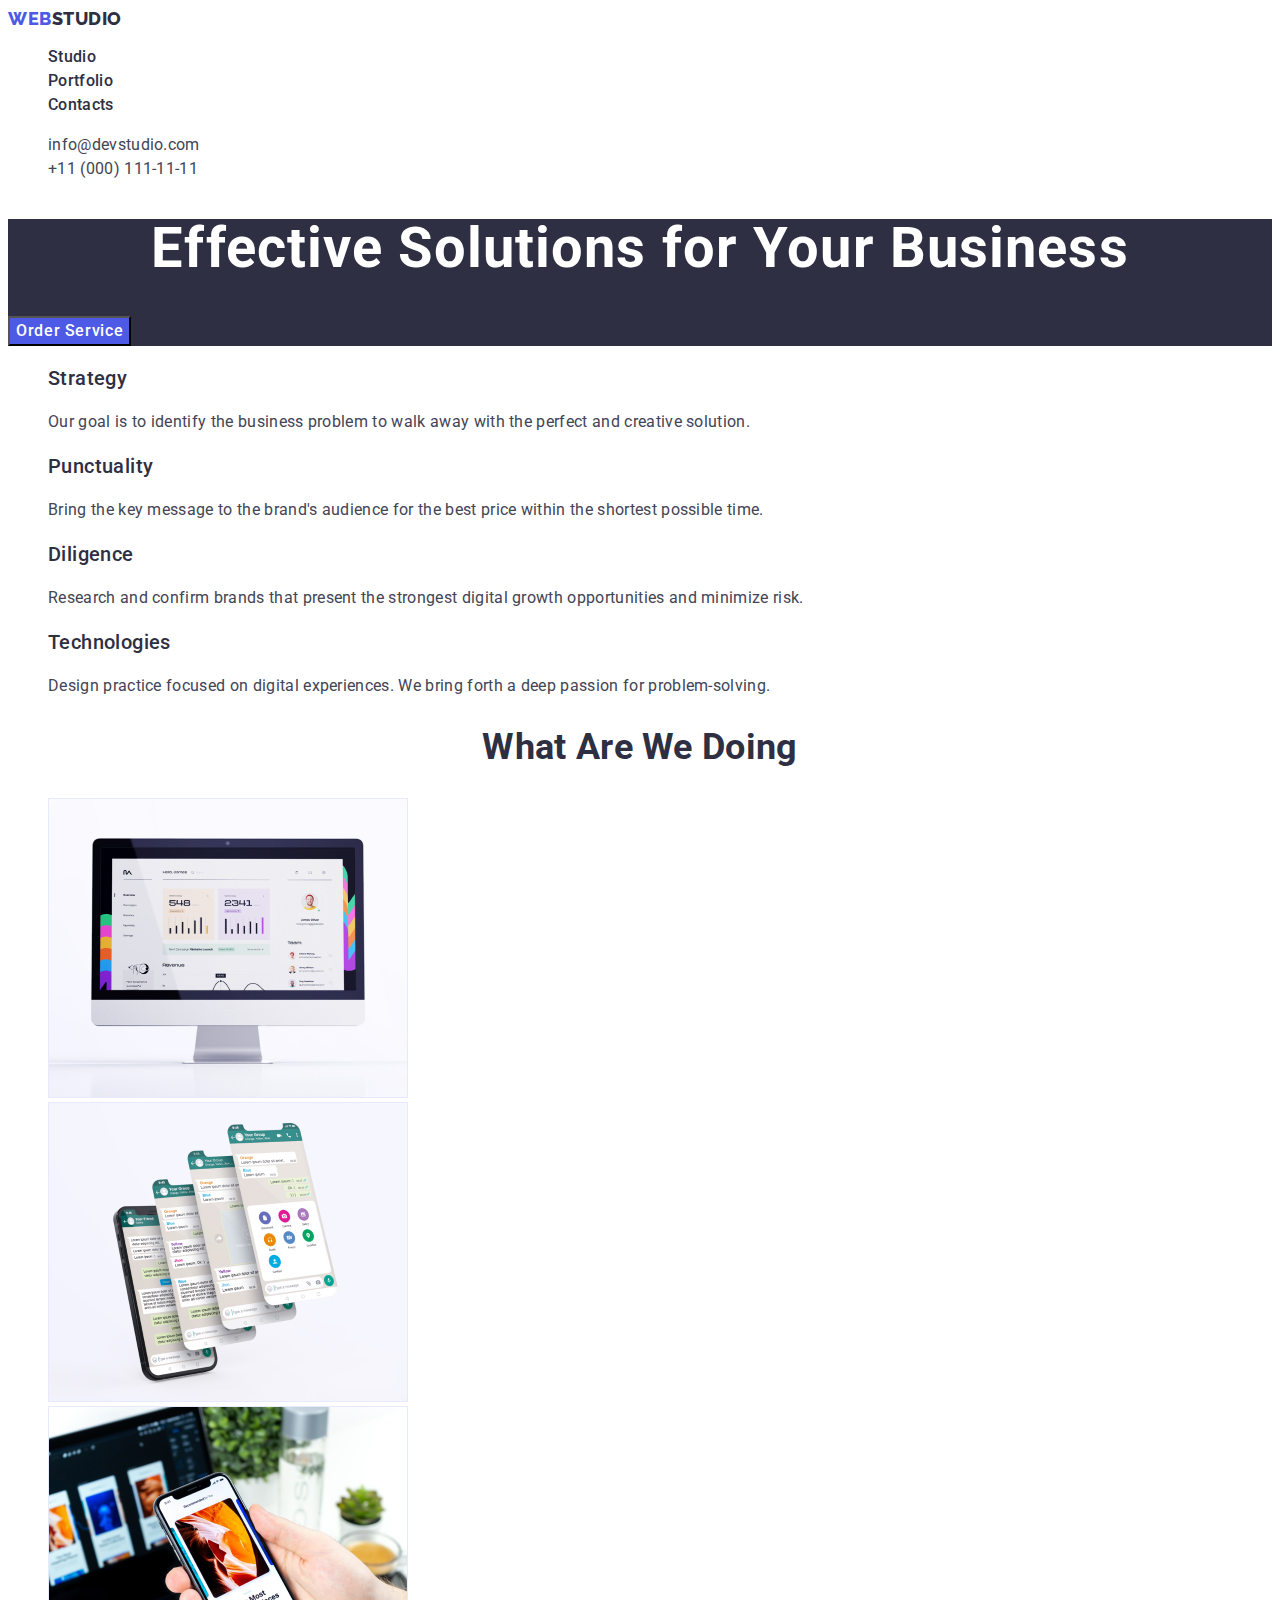
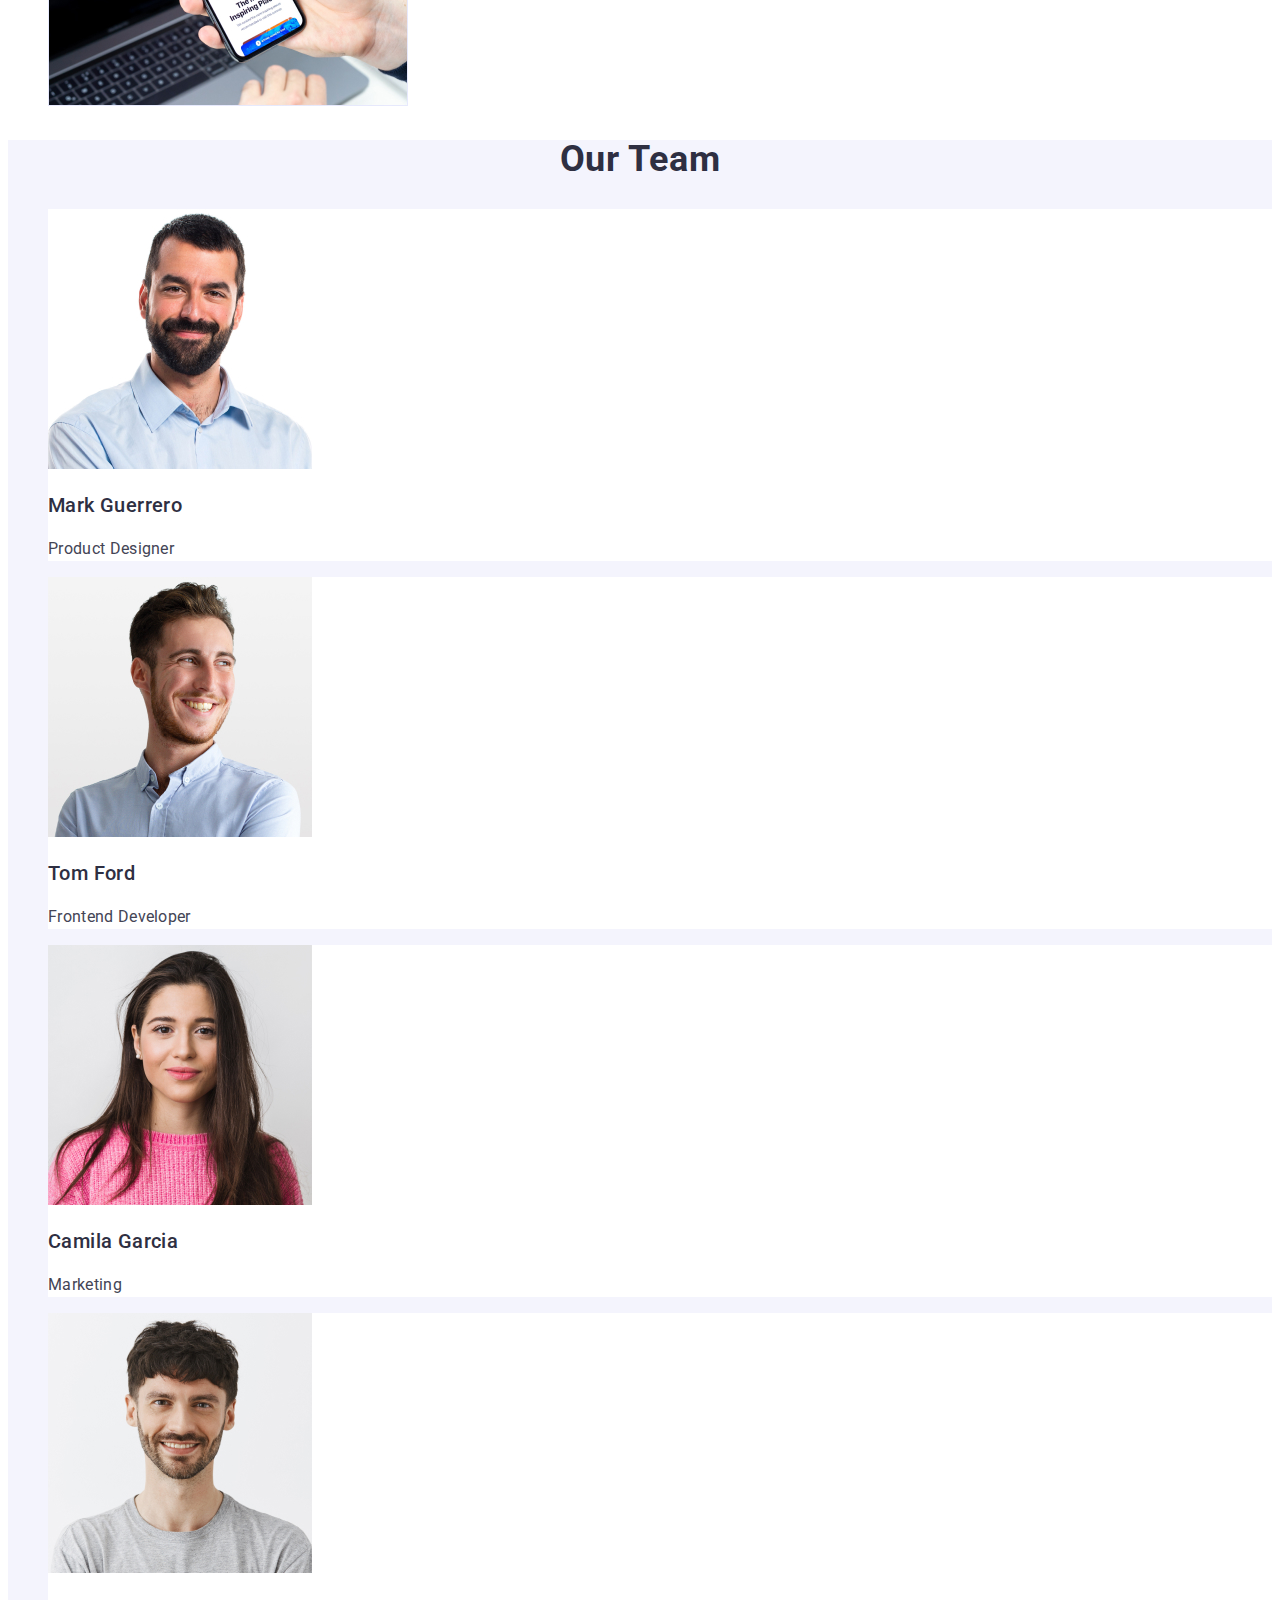
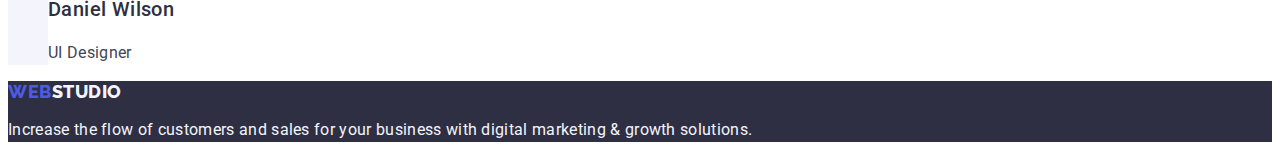
==== index.html @ 2f940b7e "Initial commit" ====
<!DOCTYPE html>
<html lang="en">

<head>
    <meta charset="UTF-8">
    <meta http-equiv="X-UA-Compatible" content="IE=edge">
    <meta name="viewport" content="width=device-width, initial-scale=1.0">
    <title>WebStudio</title>
    <link rel="preconnect" href="https://fonts.googleapis.com">
<link rel="preconnect" href="https://fonts.gstatic.com" crossorigin>
<link href="https://fonts.googleapis.com/css2?family=Montserrat:ital,wght@0,400;1,700&family=Raleway:wght@800&family=Roboto:wght@400;500;700;900&display=swap" rel="stylesheet">
    <link rel="stylesheet" href="./css/styles.css">
</head>

<body>
    <header class="header">
        <nav class="header-navigation">
        <a  class="header-logo link" href="./index.html" >
            Web <span class="header-logotype">Studio</span></a>
            <ul class="header-list list">
                
                <li class="header-item"><a class="header-link link" href="./index.html">Studio</a></li>
                <li class="header-item"><a class="header-link link" href="./portfolio.html">Portfolio</a></li>
                <li class="header-item"><a class="header-link link" href="">Contacts</a></li>

            </ul>
    </nav>
    <address class="address">
        <ul class="header-list list  ">
            <li ><a class="header-mail link" href="mailto:info@devstudio.com">info@devstudio.com</a></li>
            <li><a class="header-mail link" href="tel:+110001111111">+11 (000) 111-11-11</a></li>
        </ul>
    </address>
    </header>
    <main class="main-subtitles">
<section class="hero">
    <h1 class="hero-title">
        Effective Solutions for Your Business
    </h1>
    <button type="button" class="hero-button">Order Service</button>
    </section>
        <section>
            <h2 hidden class="hidden-header">section two</h2>
            <ul class="list" >
           <li>
             <h3 class="post">Strategy
            </h3>
            <p class="text">Our goal is to identify the business
                problem to walk away with the perfect and creative solution.</p>
                </li>
                <li>
            <h3 class="post" >
                Punctuality
            </h3>
            <p class="text" >Bring the key message to the brand's audience for the best price within the shortest possible time.</p>
            </li>
            <li>
            <h3 class="post" >
                Diligence
            </h3>
            <p class="text" >Research and confirm brands that present the strongest digital growth opportunities and minimize risk.
            </p>
            </li>
            <li>
            <h3 class="post" >
                Technologies
            </h3>
            <p class="text">Design practice focused on digital experiences. We bring forth a deep passion for problem-solving.</p>
            </li>
</ul>
        </section>
        <section >
            <h2 class="hero-title-two">What are we doing</h2>
            <ul class="list" >
                <li>
                    <img src="./images/img1.jpg" alt="computer with progressive data" width="360"/>
                </li>
                <li>
                    <img src="./images/functions.jpg" alt="phone with programs" width="360"/>
                </li>
                <li>
                    <img src="./images/mobile.jpg" alt="phone in hand on computer background" width="360"/>
                </li>
            </ul>
        </section>
   
    <section class="section-four">
       
        <h2 class="section-four-title" >Our Team</h2>

   <ul class="list section-four-list" >
    <li class="section-four-item">
        <img class="section-four-img"
        src="./images/img.jpg" alt="Product Designer" width="264" height="260" />
        
        <h3 class="section-four-photo">Mark Guerrero</h3>
        <p class="profession">Product Designer </p>
        </li>
        <li class="section-four-item">

        <img class="section-four-img"
         src="./images/img(1).jpg" alt="Frontend Developer" width="264" height="260" />

        <h3 class="section-four-photo">Tom Ford</h3>
        <p class="profession">Frontend Developer</p>
        </li>
        <li class="section-four-item">

        <img class="section-four-img"
         src="./images/img(2).jpg" alt="Marketing" width="264" height="260" />

        <h3 class="section-four-photo">Camila Garcia</h3>
        
        <p class="profession" >Marketing</p>
        </li>
        <li class="section-four-item">

        <img class="section-four-img"
         src="./images/img(3).jpg" alt="UI Designer" width="264" height="260" />

        <h3 class="section-four-photo">Daniel Wilson</h3>
        <p class="profession" >UI Designer</p>
        </li>
</ul>
    </section>
    </main>
    <footer class="footer" >
<a class="header-logo link" href="./index.html">
    Web <span class="footer-logotype">Studio</span></a>

<p class="footer-text">Increase the flow of customers and sales for your business with digital marketing & growth solutions.</p>
    </footer>
    
</body>

</html>
---- css/styles.css ----
:root {
 --main-title-color: #ffffff;
 --second-color: #2e2f42;
--main-btn-color: #404bbf;
--second-btn-color: #4D5AE5;
--address-color: #434455;
--first-logo-color: #4d5ae5;
--footer-second-color: #f4f4fd;
--main-text-color: #434455;
}
body{
    font-family: 'Roboto', sans-serif;
    letter-spacing: 0.02em;
    color: #434455;
    background-color: var(--main-title-color);
    }
.list{
    list-style: none ;
}
.link{
    text-decoration: none ;
}
.header {
    background-color: var(--main-title-color);
}
.header-logo {
    font-family:  'Raleway', sans-serif;
     font-style: normal;
     font-weight: 800;
     font-size: 18px;
     line-height: 1.17;
     display: flex;
     letter-spacing:  0.03em;
     text-transform: uppercase;
      color: var(--first-logo-color)
}
.header-logotype {
width: 71px;
height: 21px;
font-family: 'Raleway';
font-weight: 800;
font-size: 18px;
line-height: 1.7;
display: flex;
letter-spacing: 0.03em;
text-transform: uppercase;
color: var(--second-color); 
}
.address{
    font-family: 'Roboto';
    font-style: normal;
    font-weight: 400;
    line-height: 1.5;
    color:var(--address-color);
    }
.header-item {
    font-weight: 500;
     font-size: 16px;
     line-height: 1.5; 
     color: var(--second-color);}
  .header-list:hover {
      color: var(--main-btn-color);
  }
.header-list:focus {
      color: var(--main-btn-color);
  }
.header-link:hover{color: var(--main-btn-color); }

.header-link:focus{ color: var(--main-btn-color);}
.header-link {
  font-weight: 500;
  font-size: 16px;
  line-height: 1.5; 
  letter-spacing: 0.02em;
 color: var(--second-color);
}
.header-mail {
    font-weight: 400;
    font-size: 16px;
    line-height: 1.5;
    letter-spacing: 0.02em;
    color: var(--address-color);  
}
.header-mail:hover {
    color: var(--main-btn-color);
}
.header-mail:focus {
    color: var(--main-btn-color);
}
.hero {
    background-color: var(--second-color);
}
 .hero-button:hover{ 
    background-color: var(--main-btn-color);
}
.hero-button:focus{color: var(--main-btn-color);
background-color: var(--main-btn-color); 
}
.hero-button{
font-family: 'Roboto', sans-serif;
font-weight: 500;
font-size: 16px;
line-height: 1.5;
display: flex;
align-items: center;
letter-spacing: 0.04em;
color: var(--main-title-color);
background-color: var(--second-btn-color);
cursor: pointer;
}
.hero-title{
font-weight: 700;
font-size: 56px;
line-height: 1.07;
text-align: center;
letter-spacing: 0.02em;
color: var(--main-title-color);
}
.post{
font-weight: 500;
font-size: 20px;
line-height: 1.2;
letter-spacing: 0.02em;
color: var(--second-color);
}
.text{
font-weight: 400;
font-size: 16px;
line-height: 1.5;
letter-spacing: 0.02em;
color: var(--main-text-color);
}
.hero-title-two{
  font-size: 36px;
  line-height: 1.11;
  text-align: center;
  text-transform: capitalize;
 color: var(--second-color);
}
.section-four-title{
    font-size: 36px;
    line-height: 1.11;
    text-align: center;
    text-transform: capitalize;
    letter-spacing: 0.02em;
   color: var(--second-color);
  }  
.section-four{
    background: #f4f4fd;
  }
.section-four-photo{
    font-weight: 500;
    font-size: 20px;
    line-height: 1.2;
    letter-spacing: 0.02em;
    color: var(--second-color);
}
.section-four-item{
    background-color: var(--main-title-color);
}
.profession{
    line-height: 1.5;
    letter-spacing: 0.02em;
    color: var(--main-text-color);
}
.footer{
    background-color: var(--second-color);
}
.footer-logotype{
    color: var(--footer-second-color);

}
.footer-text{
font-weight: 400;
font-size: 16px;
line-height: 1.5;
letter-spacing: 0.02em;
color: var(--footer-second-color);
}
.root{
    background-color: var(--main-title-color);
}

.list{
    list-style: none ;
}
.link{
    text-decoration: none ;}
.header {
    background-color: var(--main-title-color);
}
.header-logo {
    font-family:  'Raleway', sans-serif;;
     font-weight: 800;
     font-size: 18px;
     line-height: 1.17;
     display: flex;
     letter-spacing:  0.03em;
     text-transform: uppercase;
      color: var(--first-logo-color);
}
.header-logotype {
width: 71px;
height: 21px;
font-family: 'Raleway';
font-weight: 800;
font-size: 18px;
line-height: 1.17;
display: flex;
letter-spacing: 0.03em;
text-transform: uppercase;
color: var(--second-color); 
}
.address{
        line-height: 1.5;
        color: var(--address-color);
        }

 .header-link {
          font-weight: 500;
          font-size: 16px;
          line-height: 1.5; 
          letter-spacing: 0.02em;
         color: var(--second-color);
        }
 .header-mail {
            font-weight: 400;
            font-size: 16px;
            line-height: 1.5;
            letter-spacing: 0.02em;
            color: var(--address-color);  
        }
 .header-phone {
        font-weight: 400;
        font-size: 16px;
        line-height: 1.5;
        letter-spacing: 0.02em;
        color: var(--address-color);
        }
.portfolio{
   font-family: 'Roboto', sans-serif ; 
}
.portfolio-btn  {
font-family: 'Roboto', sans-serif ;
font-size: 16px;
font-weight: 500;
line-height: 1.5;
letter-spacing: 0.04em;
border: none;
cursor: pointer;
background: var(--footer-second-color);
color: var(--second-btn-color);
}
.portfolio-btn:hover{color: var(--main-title-color) ;
  background-color: var(--main-btn-color);  
}
.portfolio-btn:focus{color: var(--main-title-color) ;
    background-color: var(--main-btn-color);}
.work-item {
  font-family:'Roboto',sans-serif ;
  font-style: normal;
   font-size: 16px;
   line-height: 1.5; 
  letter-spacing: 0.04em;  
}
 .list-style{
list-style:  none;
color: var(--second-color);}
 
    
.service-title{
    font-weight: 500;
    font-size: 20px;
    line-height: 1.2;
    letter-spacing: 0.02em;
    color: var(--second-color);
}
.service-text{
    font-size: 16px;
    line-height: 1.5;
    letter-spacing: 0.02em;

    color:var(--address-color);
}
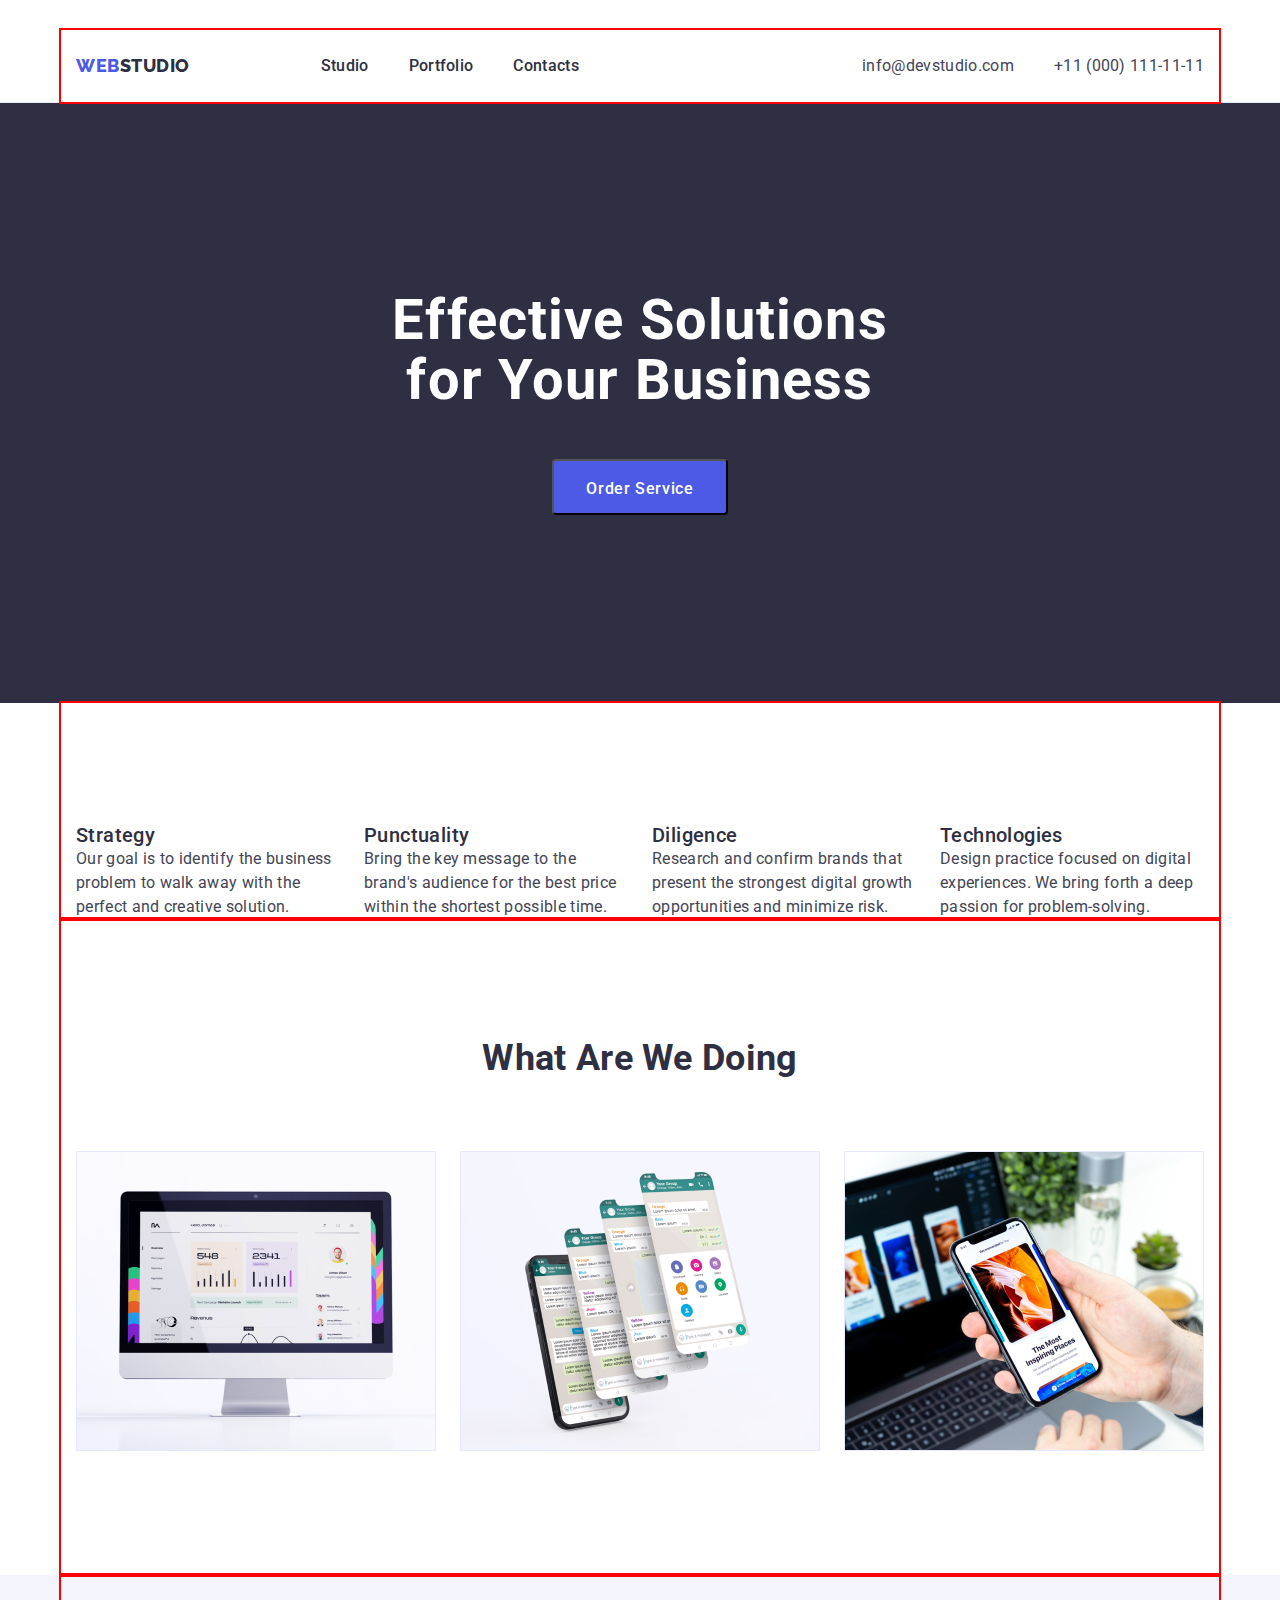
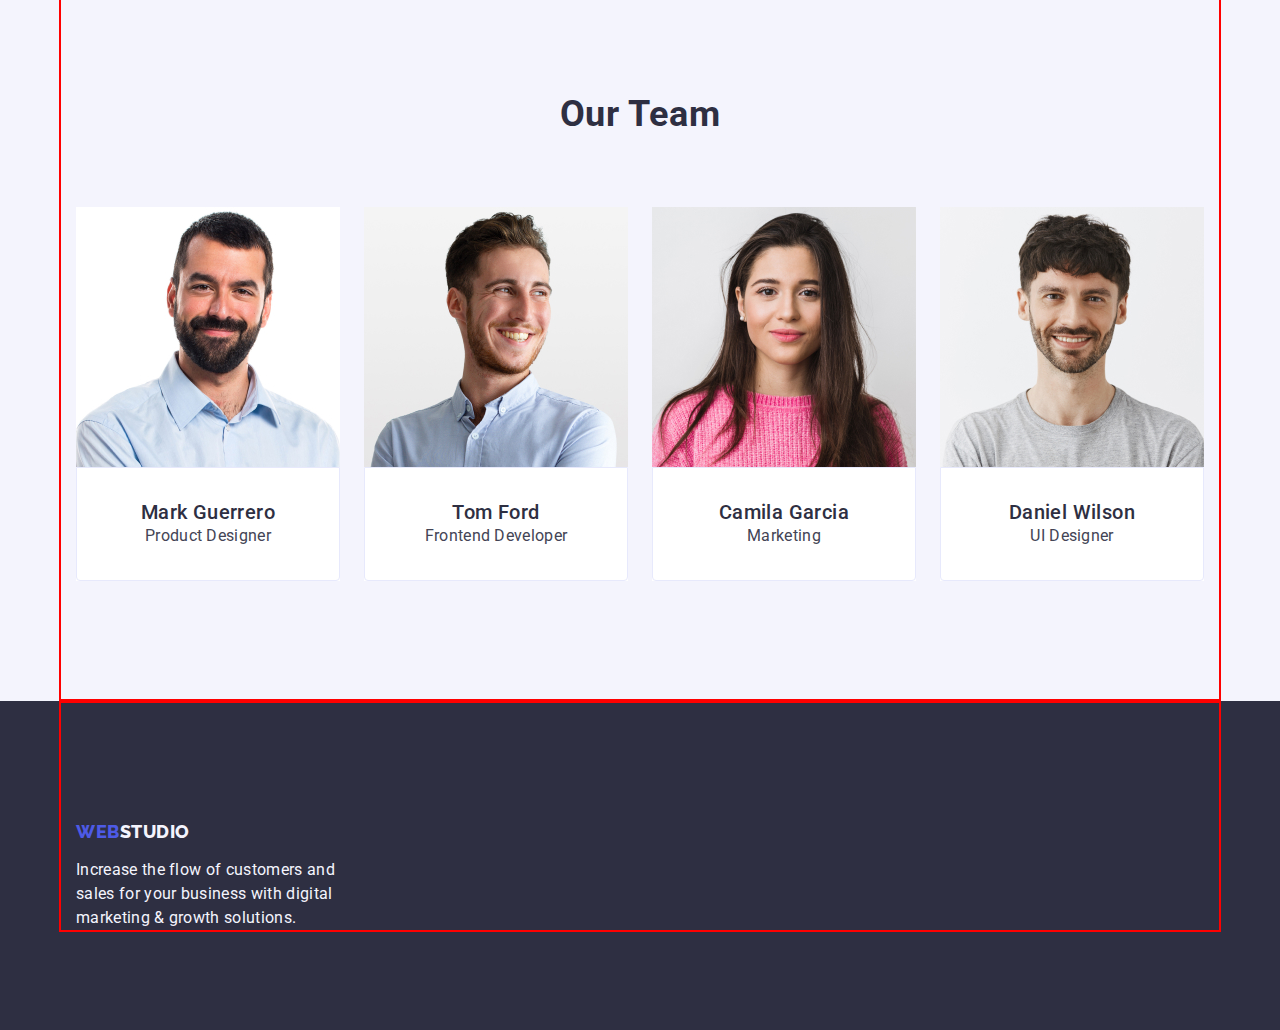
==== commit 8050072b: "hw3" ====
--- a/index.html
+++ b/index.html
@@ -9,11 +9,14 @@
     <link rel="preconnect" href="https://fonts.googleapis.com">
 <link rel="preconnect" href="https://fonts.gstatic.com" crossorigin>
 <link href="https://fonts.googleapis.com/css2?family=Montserrat:ital,wght@0,400;1,700&family=Raleway:wght@800&family=Roboto:wght@400;500;700;900&display=swap" rel="stylesheet">
+<link rel="stylesheet" href="https://cdnjs.cloudflare.com/ajax/libs/modern-normalize/1.1.0/modern-normalize.min.css">
+
     <link rel="stylesheet" href="./css/styles.css">
 </head>
 
 <body>
     <header class="header">
+        <div class="container  header-container">
         <nav class="header-navigation">
         <a  class="header-logo link" href="./index.html" >
             Web <span class="header-logotype">Studio</span></a>
@@ -31,47 +34,56 @@
             <li><a class="header-mail link" href="tel:+110001111111">+11 (000) 111-11-11</a></li>
         </ul>
     </address>
+    </div>
     </header>
     <main class="main-subtitles">
-<section class="hero">
+<section class="hero" >
+
     <h1 class="hero-title">
-        Effective Solutions for Your Business
+        Effective Solutions<br/>
+         for Your Business
     </h1>
     <button type="button" class="hero-button">Order Service</button>
+    
     </section>
         <section>
+            <div class="container">
             <h2 hidden class="hidden-header">section two</h2>
-            <ul class="list" >
-           <li>
+            <div class="feature-wrap">
+            <ul class="feature-list list" >
+           <li class="item">
              <h3 class="post">Strategy
             </h3>
             <p class="text">Our goal is to identify the business
                 problem to walk away with the perfect and creative solution.</p>
                 </li>
-                <li>
+                <li class="item">
             <h3 class="post" >
                 Punctuality
             </h3>
             <p class="text" >Bring the key message to the brand's audience for the best price within the shortest possible time.</p>
             </li>
-            <li>
+            <li class="item" >
             <h3 class="post" >
                 Diligence
             </h3>
             <p class="text" >Research and confirm brands that present the strongest digital growth opportunities and minimize risk.
             </p>
             </li>
-            <li>
+            <li class="item">
             <h3 class="post" >
                 Technologies
             </h3>
             <p class="text">Design practice focused on digital experiences. We bring forth a deep passion for problem-solving.</p>
             </li>
 </ul>
+</div>
+</div>
         </section>
         <section >
+            <div class="container">
             <h2 class="hero-title-two">What are we doing</h2>
-            <ul class="list" >
+            <ul class="paintings-list list" >
                 <li>
                     <img src="./images/img1.jpg" alt="computer with progressive data" width="360"/>
                 </li>
@@ -82,53 +94,61 @@
                     <img src="./images/mobile.jpg" alt="phone in hand on computer background" width="360"/>
                 </li>
             </ul>
+            </div>
         </section>
    
     <section class="section-four">
-       
-        <h2 class="section-four-title" >Our Team</h2>
+        <div class="container">
+       <h2 class="section-four-title" >Our Team</h2>
 
    <ul class="list section-four-list" >
     <li class="section-four-item">
         <img class="section-four-img"
-        src="./images/img.jpg" alt="Product Designer" width="264" height="260" />
-        
+        src="./images/img.jpg" alt="Product Designer" width="264"/>
+        <div class="cards">
         <h3 class="section-four-photo">Mark Guerrero</h3>
         <p class="profession">Product Designer </p>
+        </div>
         </li>
         <li class="section-four-item">
 
         <img class="section-four-img"
-         src="./images/img(1).jpg" alt="Frontend Developer" width="264" height="260" />
-
+         src="./images/img(1).jpg" alt="Frontend Developer" width="264"/>
+        <div class="cards">
         <h3 class="section-four-photo">Tom Ford</h3>
         <p class="profession">Frontend Developer</p>
+        </div>
         </li>
         <li class="section-four-item">
 
         <img class="section-four-img"
-         src="./images/img(2).jpg" alt="Marketing" width="264" height="260" />
-
+         src="./images/img(2).jpg" alt="Marketing" width="264"/>
+        <div class="cards">
         <h3 class="section-four-photo">Camila Garcia</h3>
         
         <p class="profession" >Marketing</p>
+        </div>
         </li>
         <li class="section-four-item">
 
         <img class="section-four-img"
-         src="./images/img(3).jpg" alt="UI Designer" width="264" height="260" />
-
+         src="./images/img(3).jpg" alt="UI Designer" width="264"/>
+        <div class="cards">
         <h3 class="section-four-photo">Daniel Wilson</h3>
         <p class="profession" >UI Designer</p>
+        </div>
         </li>
 </ul>
+</div>
     </section>
     </main>
     <footer class="footer" >
-<a class="header-logo link" href="./index.html">
+    <div class="container">
+<a class="footer-logo link" href="./index.html">
     Web <span class="footer-logotype">Studio</span></a>
 
 <p class="footer-text">Increase the flow of customers and sales for your business with digital marketing & growth solutions.</p>
+</div>
     </footer>
     
 </body>
--- a/css/styles.css
+++ b/css/styles.css
@@ -7,6 +7,34 @@
 --first-logo-color: #4d5ae5;
 --footer-second-color: #f4f4fd;
 --main-text-color: #434455;
+--border-portfolio: #e7e9fc;
+}
+html {
+    box-sizing: border-box;
+
+}
+*,
+*::before,
+*::after {
+    box-sizing: inherit;
+}
+p,
+h1,
+h2,
+h3,
+h4,
+h5,
+h6 {
+    margin: 0;
+}
+ul {
+    margin: 0;
+    padding-left: 0;
+}
+.images {
+    display: block;
+    max-width: 100%;
+    height: auto;
 }
 body{
     font-family: 'Roboto', sans-serif;
@@ -15,15 +43,36 @@
     background-color: var(--main-title-color);
     }
 .list{
+    padding: 0;
+     margin: 0;
     list-style: none ;
 }
 .link{
     text-decoration: none ;
 }
+.container {
+    width: 1158px;
+    padding-left: 15px;
+    padding-right: 15px;
+    margin: 0 auto;
+    outline: 2px solid red;
+    }
 .header {
-    background-color: var(--main-title-color);
+background-color: var(--main-title-color);
+padding-top: 30px;
+border-bottom: 1px solid var(--border-portfolio);
+}
+.header-container{
+    display: flex;
+    align-items: center;
+    }
+.header-navigation{
+display: flex;
+align-items: center;
+margin-right: auto;
 }
 .header-logo {
+    margin-right: 130px;
     font-family:  'Raleway', sans-serif;
      font-style: normal;
      font-weight: 800;
@@ -46,18 +95,34 @@
 text-transform: uppercase;
 color: var(--second-color); 
 }
-.address{
-    font-family: 'Roboto';
+.footer-logo{
+    padding-top: 120px;
+    margin-right: 130px;
+    font-family: 'Raleway', sans-serif;
     font-style: normal;
-    font-weight: 400;
-    line-height: 1.5;
-    color:var(--address-color);
-    }
+    font-weight: 800;
+    font-size: 18px;
+    line-height: 1.17;
+    display: flex;
+    letter-spacing: 0.03em;
+    text-transform: uppercase;
+    color: var(--first-logo-color)
+}
+.header-navigation{
+    display: flex;
+    align-items: center;
+}
+.header-item:not(:last-child) {
+    margin-right: 40px;
+}
+.header-list{
+ display: flex;
+}
 .header-item {
     font-weight: 500;
-     font-size: 16px;
-     line-height: 1.5; 
-     color: var(--second-color);}
+    font-size: 16px;
+    line-height: 1.5; 
+    color: var(--second-color);}
   .header-list:hover {
       color: var(--main-btn-color);
   }
@@ -68,18 +133,30 @@
 
 .header-link:focus{ color: var(--main-btn-color);}
 .header-link {
-  font-weight: 500;
-  font-size: 16px;
-  line-height: 1.5; 
-  letter-spacing: 0.02em;
+display: block;
+padding-top: 24px;
+padding-bottom: 24px;
+font-weight: 500;
+font-size: 16px;
+line-height: 1.5; 
+letter-spacing: 0.02em;
  color: var(--second-color);
 }
+.address {
+    font-family: 'Roboto';
+    font-style: normal;
+    font-weight: 400;
+    line-height: 1.5;
+    color: var(--address-color);
+   }
+
 .header-mail {
-    font-weight: 400;
-    font-size: 16px;
-    line-height: 1.5;
-    letter-spacing: 0.02em;
-    color: var(--address-color);  
+margin-left: 40px;
+font-weight: 400;
+font-size: 16px;
+line-height: 1.5;
+letter-spacing: 0.02em;
+color: var(--address-color);  
 }
 .header-mail:hover {
     color: var(--main-btn-color);
@@ -88,25 +165,32 @@
     color: var(--main-btn-color);
 }
 .hero {
-    background-color: var(--second-color);
-}
- .hero-button:hover{ 
+padding-top: 188px;
+padding-bottom: 188px;
+background-color: var(--second-color);
+text-align: center;
+}
+.hero-button:hover{ 
     background-color: var(--main-btn-color);
 }
-.hero-button:focus{color: var(--main-btn-color);
+.hero-button:focus{ 
+color:var(--main-btn-color) ;
 background-color: var(--main-btn-color); 
 }
 .hero-button{
+min-width: 169px;
+height: 56px;
+align-items: center;
 font-family: 'Roboto', sans-serif;
 font-weight: 500;
 font-size: 16px;
 line-height: 1.5;
-display: flex;
-align-items: center;
 letter-spacing: 0.04em;
 color: var(--main-title-color);
 background-color: var(--second-btn-color);
 cursor: pointer;
+border-radius: 4px;
+padding: 16px 32px;
 }
 .hero-title{
 font-weight: 700;
@@ -115,6 +199,19 @@
 text-align: center;
 letter-spacing: 0.02em;
 color: var(--main-title-color);
+padding-bottom: 48px;
+}
+.feature-wrap{
+display: flex;
+width: calc((100% - 72px) / 4);
+padding-top:  120px;
+}
+.feature-list{
+display: flex;
+gap: 24px;
+}
+.feature-list .item{
+width: 264px;
 }
 .post{
 font-weight: 500;
@@ -131,46 +228,92 @@
 color: var(--main-text-color);
 }
 .hero-title-two{
-  font-size: 36px;
-  line-height: 1.11;
-  text-align: center;
-  text-transform: capitalize;
+font-size: 36px;
+line-height: 1.11;
+text-align: center;
+text-transform: capitalize;
  color: var(--second-color);
+padding-top: 120px;
+padding-bottom: 72px;
+}
+.paintings-list{
+width: calc((100% - 58px) / 3);
+display: flex;
+gap: 24px;
+padding-bottom: 120px;
 }
 .section-four-title{
-    font-size: 36px;
-    line-height: 1.11;
+font-size: 36px;
+line-height: 1.11;
+text-align: center;
+text-transform: capitalize;
+letter-spacing: 0.02em;
+color: var(--second-color);
+padding-top: 120px;
+} 
+.section-four-list{
+width: calc((100% - 72px) / 4);
+display: flex;
+padding-top: 72px;
+padding-bottom: 120px;
+gap: 24px;
+}
+.section-four-img{
+    display: block;
+    width: 264px;
+}
+.section-four{
+background:var(--footer-second-color);
+}
+.section-four-photo{
     text-align: center;
-    text-transform: capitalize;
-    letter-spacing: 0.02em;
-   color: var(--second-color);
-  }  
-.section-four{
-    background: #f4f4fd;
-  }
-.section-four-photo{
     font-weight: 500;
     font-size: 20px;
     line-height: 1.2;
     letter-spacing: 0.02em;
     color: var(--second-color);
 }
+.cards-portfolio{
+    width: 360px;
+    padding-top: 32px;
+    padding-bottom: 32px;
+    padding-left: 16px;
+     height: auto;
+    border: 1px solid var(--border-portfolio);
+    border-top: none;
+    gap: 8px;
+    }
+.cards{
+    width: 264px;
+    padding-top: 32px;
+     padding-bottom: 32px;
+    padding-left: 16px;
+    padding-right: 16px;
+    border: 1px solid var(--border-portfolio);
+    gap: 8px;
+    border-radius: 0px 0px 4px 4px;
+    }
 .section-four-item{
     background-color: var(--main-title-color);
 }
 .profession{
+    text-align: center;
     line-height: 1.5;
     letter-spacing: 0.02em;
     color: var(--main-text-color);
 }
 .footer{
-    background-color: var(--second-color);
+padding-bottom: 100px;
+background-color: var(--second-color);
 }
 .footer-logotype{
     color: var(--footer-second-color);
 
 }
 .footer-text{
+padding-top: 16px;
+width: 264px;
+display: flex;
 font-weight: 400;
 font-size: 16px;
 line-height: 1.5;
@@ -180,7 +323,6 @@
 .root{
     background-color: var(--main-title-color);
 }
-
 .list{
     list-style: none ;
 }
@@ -197,7 +339,7 @@
      display: flex;
      letter-spacing:  0.03em;
      text-transform: uppercase;
-      color: var(--first-logo-color);
+    color: var(--first-logo-color);
 }
 .header-logotype {
 width: 71px;
@@ -212,44 +354,68 @@
 color: var(--second-color); 
 }
 .address{
-        line-height: 1.5;
-        color: var(--address-color);
-        }
-
- .header-link {
-          font-weight: 500;
-          font-size: 16px;
-          line-height: 1.5; 
-          letter-spacing: 0.02em;
-         color: var(--second-color);
-        }
+line-height: 1.5;
+color: var(--address-color);
+ }
+.header-link {
+font-weight: 500;
+font-size: 16px;
+line-height: 1.5; 
+letter-spacing: 0.02em;
+color: var(--second-color);
+}
  .header-mail {
-            font-weight: 400;
-            font-size: 16px;
-            line-height: 1.5;
-            letter-spacing: 0.02em;
-            color: var(--address-color);  
-        }
+font-weight: 400;
+font-size: 16px;
+line-height: 1.5;
+letter-spacing: 0.02em;
+color: var(--address-color);  
+}
  .header-phone {
-        font-weight: 400;
-        font-size: 16px;
-        line-height: 1.5;
-        letter-spacing: 0.02em;
-        color: var(--address-color);
-        }
+font-weight: 400;
+font-size: 16px;
+line-height: 1.5;
+letter-spacing: 0.02em;
+color: var(--address-color);
+}
 .portfolio{
    font-family: 'Roboto', sans-serif ; 
 }
 .portfolio-btn  {
+    
+padding-left: 24px;
+padding-right: 24px;
+padding-top: 12px;
+padding-bottom: 12px;
+border: 1px solid var(--border-portfolio);
 font-family: 'Roboto', sans-serif ;
 font-size: 16px;
 font-weight: 500;
 line-height: 1.5;
 letter-spacing: 0.04em;
-border: none;
 cursor: pointer;
+border-radius: 4px;
 background: var(--footer-second-color);
 color: var(--second-btn-color);
+}
+.portfolio-list-btn{
+display: flex;
+justify-content: center;
+padding-top: 96px;
+}
+.portfolio-list-btn .work-item + .work-item {
+    margin-left: 24px;
+}
+.portfolio-title{
+display: flex;
+ flex-wrap: wrap;
+padding-top: 72px;
+padding-bottom: 120px;
+gap: 48px 24px;
+}
+.flex-container{
+
+width: calc( 100% - 58px ) / 3;
 }
 .portfolio-btn:hover{color: var(--main-title-color) ;
   background-color: var(--main-btn-color);  
@@ -266,8 +432,6 @@
  .list-style{
 list-style:  none;
 color: var(--second-color);}
- 
-    
 .service-title{
     font-weight: 500;
     font-size: 20px;
@@ -279,6 +443,5 @@
     font-size: 16px;
     line-height: 1.5;
     letter-spacing: 0.02em;
-
     color:var(--address-color);
 }
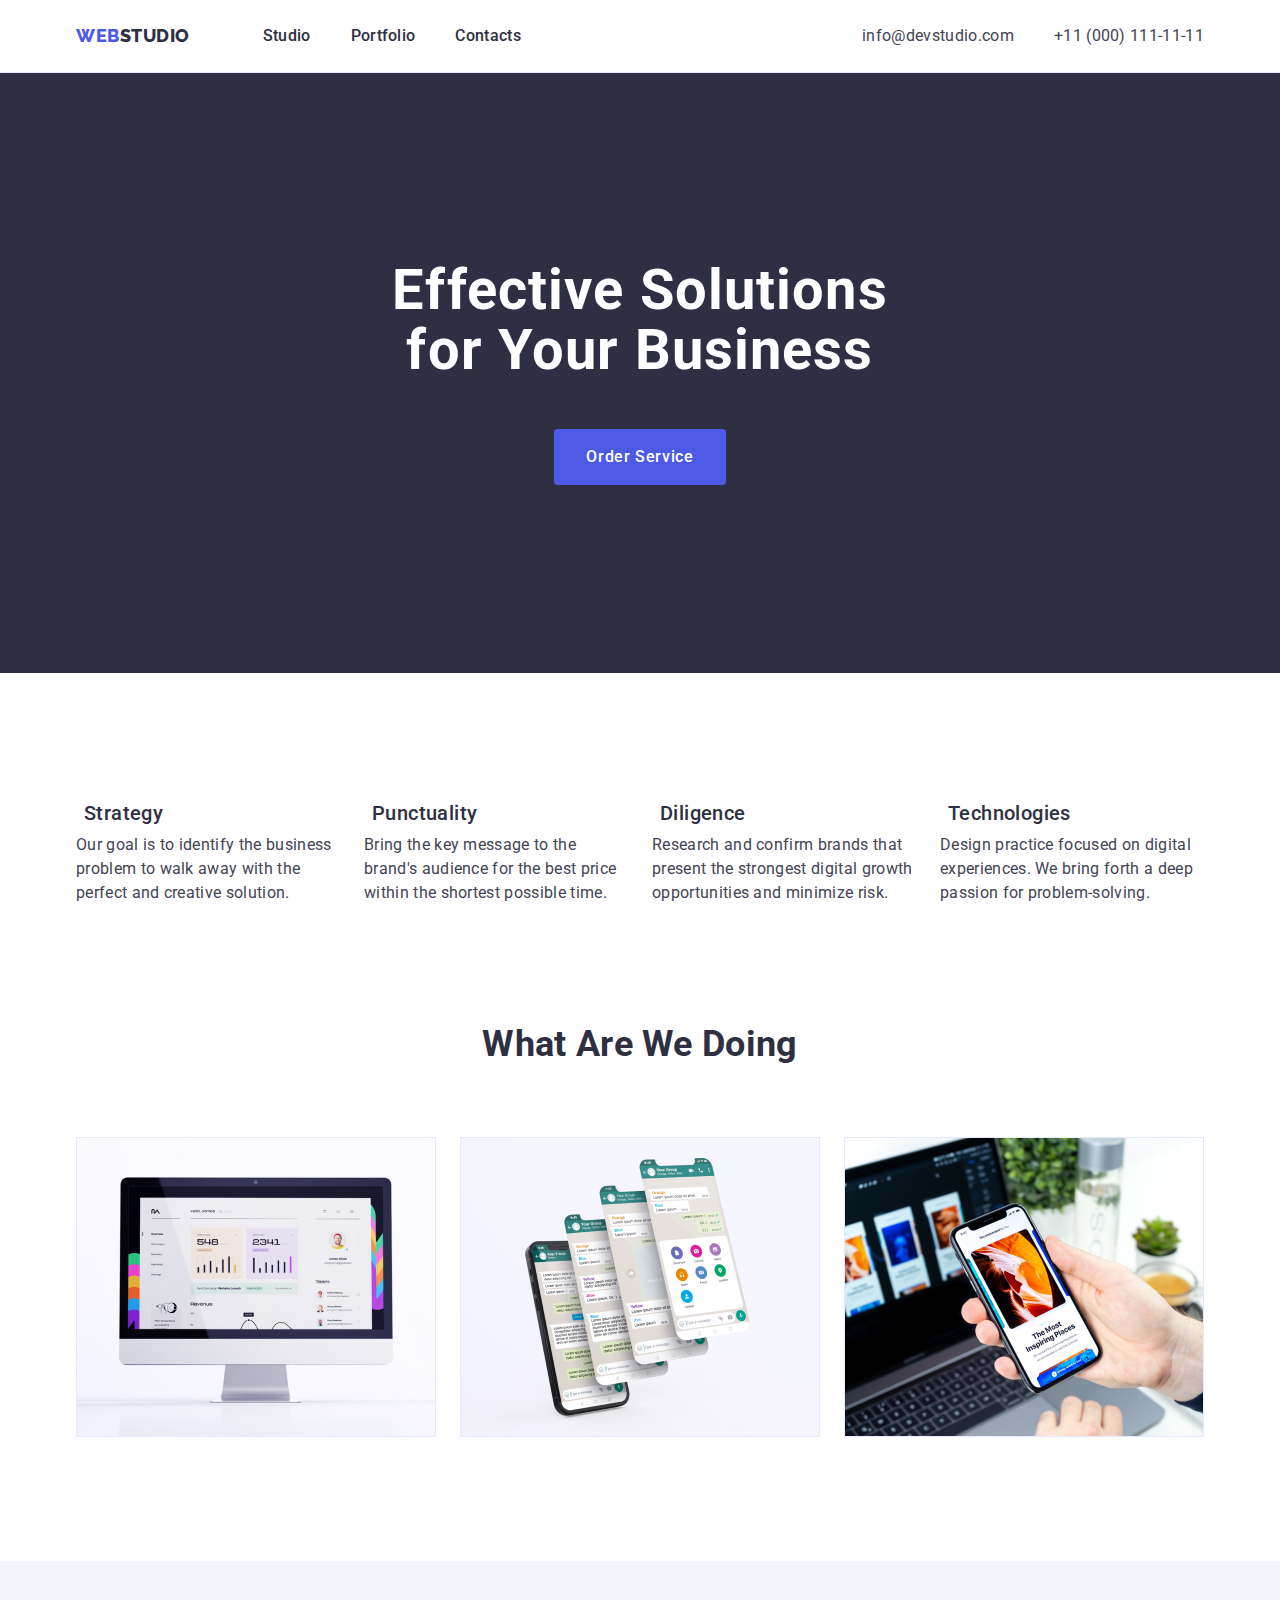
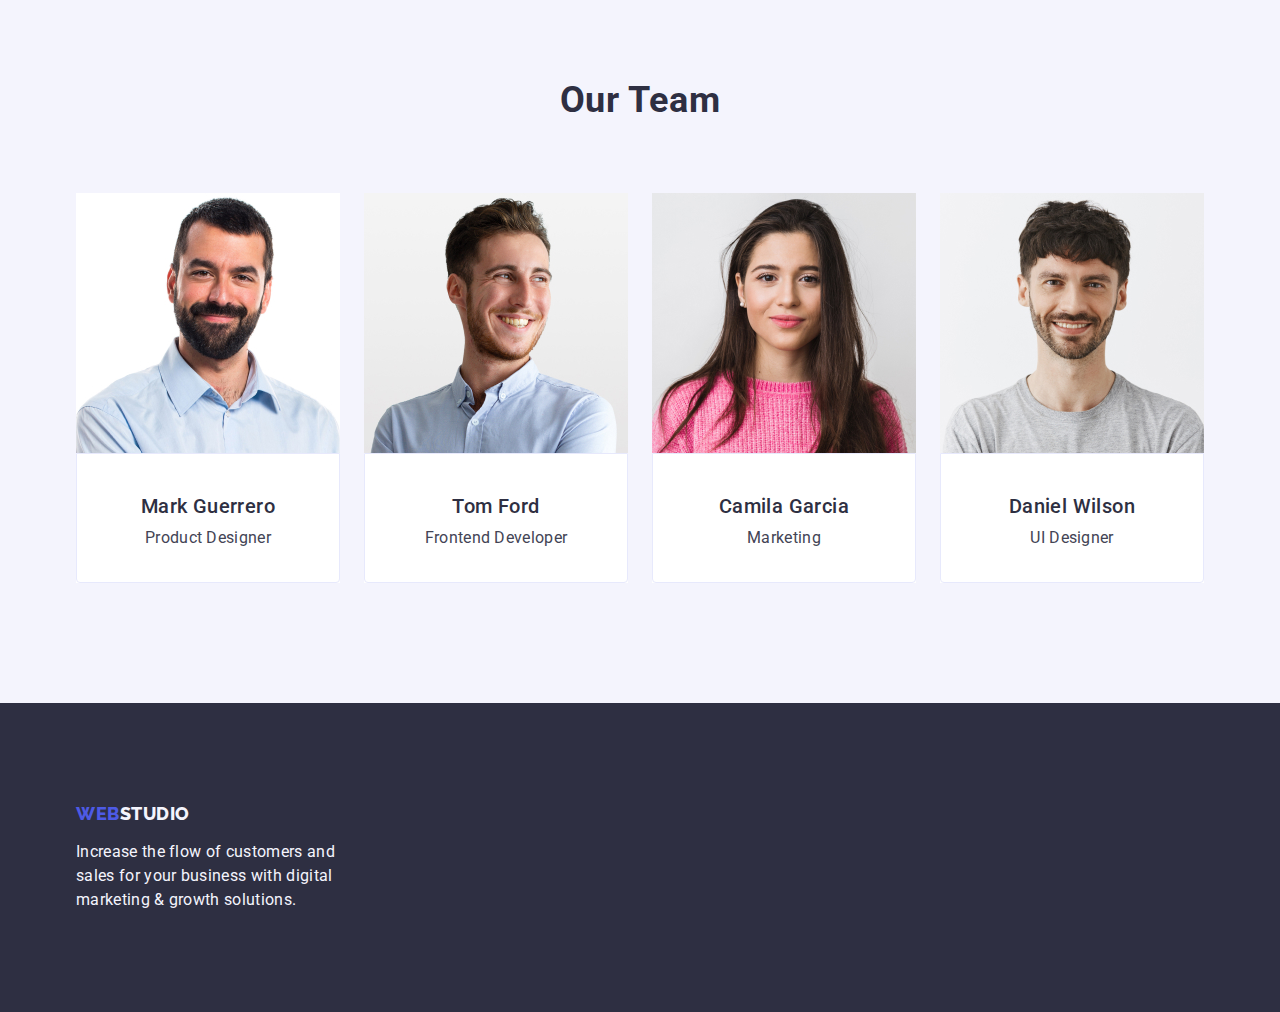
==== commit f646548b: "hw3" ====
--- a/index.html
+++ b/index.html
@@ -37,20 +37,18 @@
     </div>
     </header>
     <main class="main-subtitles">
-<section class="hero" >
+     <section class="hero" >
 
     <h1 class="hero-title">
-        Effective Solutions<br/>
-         for Your Business
+        Effective Solutions for Your Business
     </h1>
     <button type="button" class="hero-button">Order Service</button>
     
     </section>
-        <section>
+        <section class="section-one">
             <div class="container">
             <h2 hidden class="hidden-header">section two</h2>
-            <div class="feature-wrap">
-            <ul class="feature-list list" >
+           <ul class="feature-list list" >
            <li class="item">
              <h3 class="post">Strategy
             </h3>
@@ -77,10 +75,10 @@
             <p class="text">Design practice focused on digital experiences. We bring forth a deep passion for problem-solving.</p>
             </li>
 </ul>
-</div>
+
 </div>
         </section>
-        <section >
+        <section  class="section-three">
             <div class="container">
             <h2 class="hero-title-two">What are we doing</h2>
             <ul class="paintings-list list" >
@@ -146,8 +144,9 @@
     <div class="container">
 <a class="footer-logo link" href="./index.html">
     Web <span class="footer-logotype">Studio</span></a>
-
+<div class="footer-content">
 <p class="footer-text">Increase the flow of customers and sales for your business with digital marketing & growth solutions.</p>
+</div>
 </div>
     </footer>
     
--- a/css/styles.css
+++ b/css/styles.css
@@ -54,12 +54,11 @@
     width: 1158px;
     padding-left: 15px;
     padding-right: 15px;
-    margin: 0 auto;
-    outline: 2px solid red;
-    }
+    margin-left: auto;
+    margin-right: auto;
+}
 .header {
 background-color: var(--main-title-color);
-padding-top: 30px;
 border-bottom: 1px solid var(--border-portfolio);
 }
 .header-container{
@@ -72,16 +71,16 @@
 margin-right: auto;
 }
 .header-logo {
-    margin-right: 130px;
+    margin-right: 72px;
     font-family:  'Raleway', sans-serif;
      font-style: normal;
      font-weight: 800;
      font-size: 18px;
      line-height: 1.17;
-     display: flex;
+    display: flex;
      letter-spacing:  0.03em;
      text-transform: uppercase;
-      color: var(--first-logo-color)
+    color: var(--first-logo-color)
 }
 .header-logotype {
 width: 71px;
@@ -89,17 +88,15 @@
 font-family: 'Raleway';
 font-weight: 800;
 font-size: 18px;
-line-height: 1.7;
+line-height: 1.17;
 display: flex;
 letter-spacing: 0.03em;
 text-transform: uppercase;
 color: var(--second-color); 
 }
 .footer-logo{
-    padding-top: 120px;
-    margin-right: 130px;
     font-family: 'Raleway', sans-serif;
-    font-style: normal;
+
     font-weight: 800;
     font-size: 18px;
     line-height: 1.17;
@@ -143,7 +140,6 @@
  color: var(--second-color);
 }
 .address {
-    font-family: 'Roboto';
     font-style: normal;
     font-weight: 400;
     line-height: 1.5;
@@ -151,7 +147,7 @@
    }
 
 .header-mail {
-margin-left: 40px;
+padding-left: 40px;
 font-weight: 400;
 font-size: 16px;
 line-height: 1.5;
@@ -180,7 +176,6 @@
 .hero-button{
 min-width: 169px;
 height: 56px;
-align-items: center;
 font-family: 'Roboto', sans-serif;
 font-weight: 500;
 font-size: 16px;
@@ -190,23 +185,29 @@
 background-color: var(--second-btn-color);
 cursor: pointer;
 border-radius: 4px;
+border: none;
 padding: 16px 32px;
+
 }
 .hero-title{
+    
+margin-left: auto;
+margin-right: auto;
+width: 496px;
 font-weight: 700;
 font-size: 56px;
 line-height: 1.07;
 text-align: center;
 letter-spacing: 0.02em;
 color: var(--main-title-color);
-padding-bottom: 48px;
-}
-.feature-wrap{
-display: flex;
-width: calc((100% - 72px) / 4);
-padding-top:  120px;
-}
+margin-bottom: 48px;
+}
+.section-one{
+padding-top: 120px;
+}
+
 .feature-list{
+
 display: flex;
 gap: 24px;
 }
@@ -214,6 +215,7 @@
 width: 264px;
 }
 .post{
+ margin: 8px;
 font-weight: 500;
 font-size: 20px;
 line-height: 1.2;
@@ -226,6 +228,11 @@
 line-height: 1.5;
 letter-spacing: 0.02em;
 color: var(--main-text-color);
+}
+.section-three{
+    padding-top: 120px;
+    padding-bottom: 120px;
+    
 }
 .hero-title-two{
 font-size: 36px;
@@ -233,14 +240,12 @@
 text-align: center;
 text-transform: capitalize;
  color: var(--second-color);
-padding-top: 120px;
 padding-bottom: 72px;
 }
 .paintings-list{
-width: calc((100% - 58px) / 3);
 display: flex;
 gap: 24px;
-padding-bottom: 120px;
+
 }
 .section-four-title{
 font-size: 36px;
@@ -249,23 +254,25 @@
 text-transform: capitalize;
 letter-spacing: 0.02em;
 color: var(--second-color);
-padding-top: 120px;
+
 } 
 .section-four-list{
-width: calc((100% - 72px) / 4);
-display: flex;
-padding-top: 72px;
-padding-bottom: 120px;
+margin-top: 72px;
+display: flex;
+
+
 gap: 24px;
 }
 .section-four-img{
     display: block;
-    width: 264px;
 }
 .section-four{
+padding-top: 120px;
+padding-bottom: 120px;
 background:var(--footer-second-color);
 }
 .section-four-photo{
+    margin: 8px;
     text-align: center;
     font-weight: 500;
     font-size: 20px;
@@ -274,23 +281,18 @@
     color: var(--second-color);
 }
 .cards-portfolio{
-    width: 360px;
     padding-top: 32px;
     padding-bottom: 32px;
     padding-left: 16px;
-     height: auto;
     border: 1px solid var(--border-portfolio);
     border-top: none;
     gap: 8px;
     }
 .cards{
-    width: 264px;
     padding-top: 32px;
-     padding-bottom: 32px;
-    padding-left: 16px;
-    padding-right: 16px;
+    padding-bottom: 32px;
     border: 1px solid var(--border-portfolio);
-    gap: 8px;
+    
     border-radius: 0px 0px 4px 4px;
     }
 .section-four-item{
@@ -303,6 +305,7 @@
     color: var(--main-text-color);
 }
 .footer{
+padding-top: 100px;
 padding-bottom: 100px;
 background-color: var(--second-color);
 }
@@ -311,14 +314,16 @@
 
 }
 .footer-text{
-padding-top: 16px;
-width: 264px;
-display: flex;
+    
+margin-top: 16px;
 font-weight: 400;
 font-size: 16px;
 line-height: 1.5;
 letter-spacing: 0.02em;
 color: var(--footer-second-color);
+}
+.footer-content{
+    width: 264px;
 }
 .root{
     background-color: var(--main-title-color);
@@ -341,18 +346,6 @@
      text-transform: uppercase;
     color: var(--first-logo-color);
 }
-.header-logotype {
-width: 71px;
-height: 21px;
-font-family: 'Raleway';
-font-weight: 800;
-font-size: 18px;
-line-height: 1.17;
-display: flex;
-letter-spacing: 0.03em;
-text-transform: uppercase;
-color: var(--second-color); 
-}
 .address{
 line-height: 1.5;
 color: var(--address-color);
@@ -379,7 +372,9 @@
 color: var(--address-color);
 }
 .portfolio{
-   font-family: 'Roboto', sans-serif ; 
+padding-bottom: 120px;
+
+font-family: 'Roboto', sans-serif ; 
 }
 .portfolio-btn  {
     
@@ -409,13 +404,13 @@
 .portfolio-title{
 display: flex;
  flex-wrap: wrap;
-padding-top: 72px;
-padding-bottom: 120px;
+margin-top: 72px;
+
 gap: 48px 24px;
 }
 .flex-container{
 
-width: calc( 100% - 58px ) / 3;
+width: calc((100% - 48px) / 3);
 }
 .portfolio-btn:hover{color: var(--main-title-color) ;
   background-color: var(--main-btn-color);  
@@ -433,6 +428,7 @@
 list-style:  none;
 color: var(--second-color);}
 .service-title{
+margin-bottom: 8px;
     font-weight: 500;
     font-size: 20px;
     line-height: 1.2;
@@ -440,6 +436,7 @@
     color: var(--second-color);
 }
 .service-text{
+    
     font-size: 16px;
     line-height: 1.5;
     letter-spacing: 0.02em;
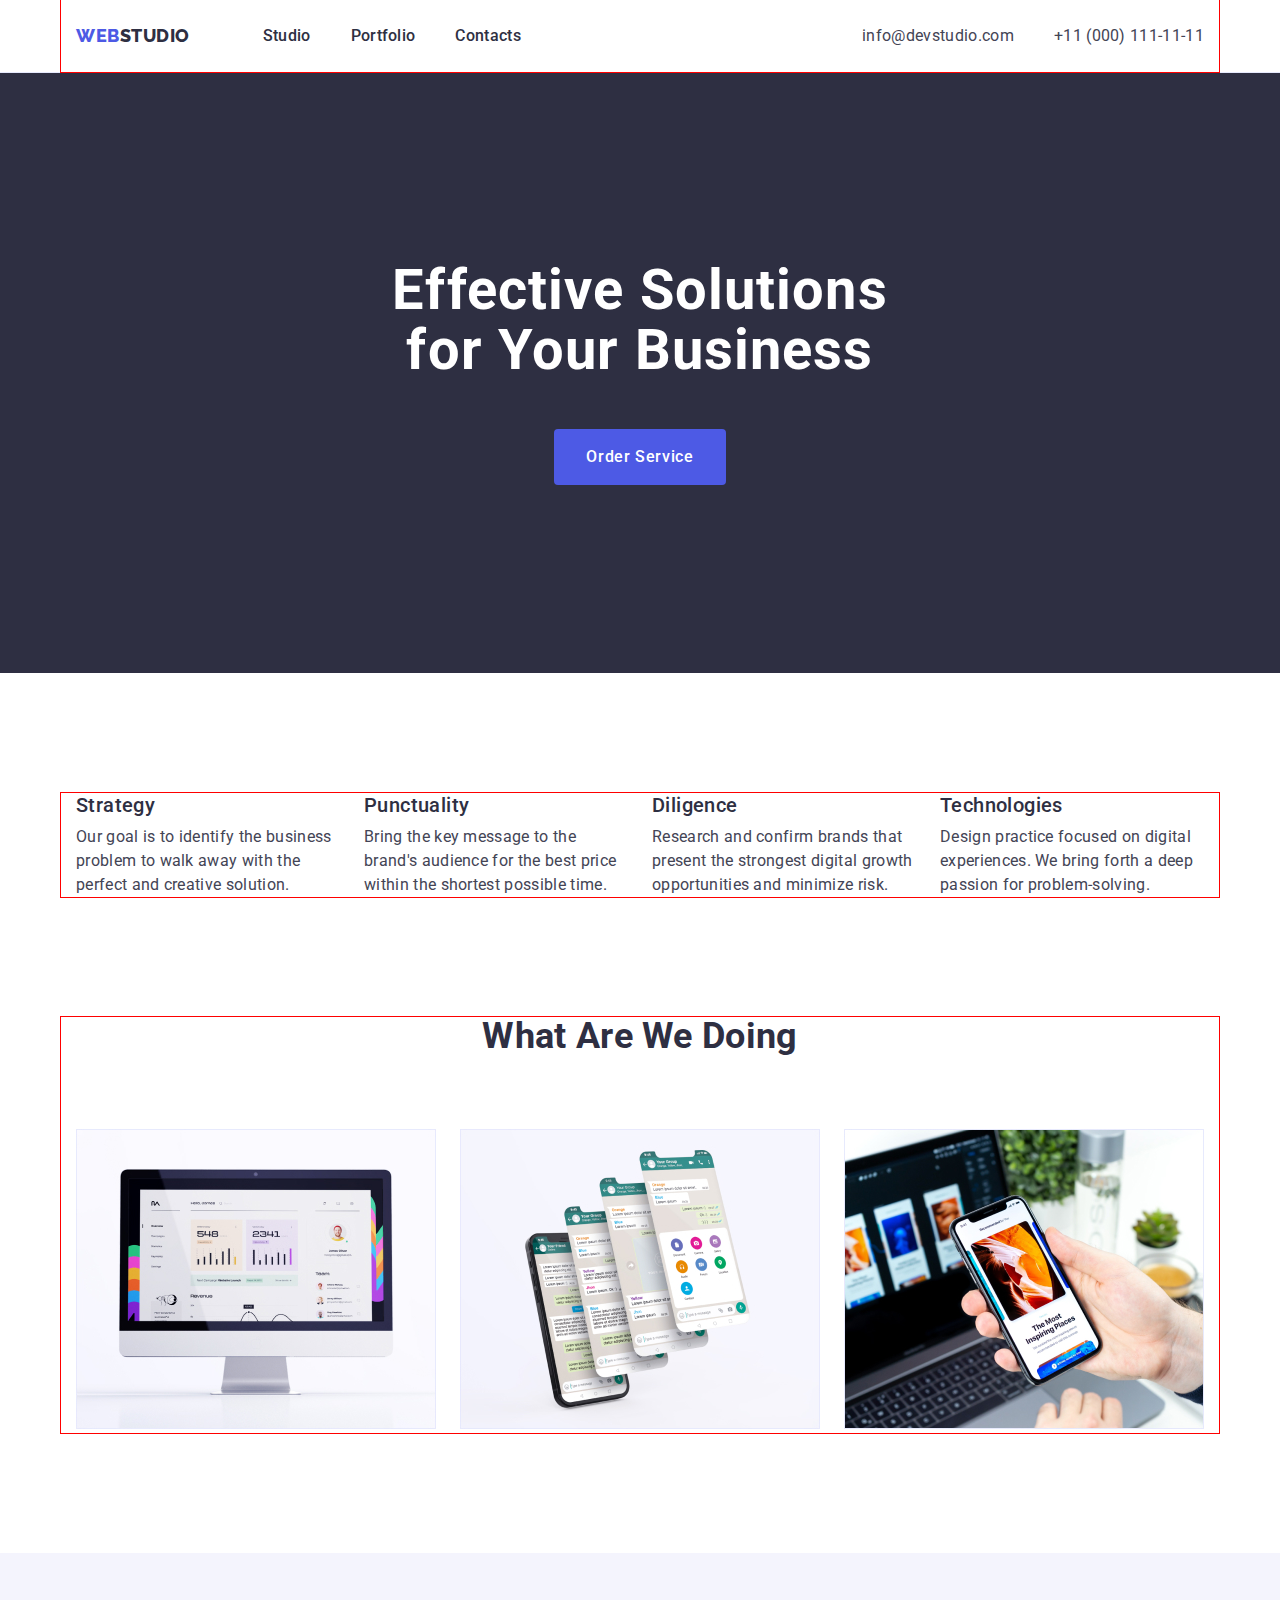
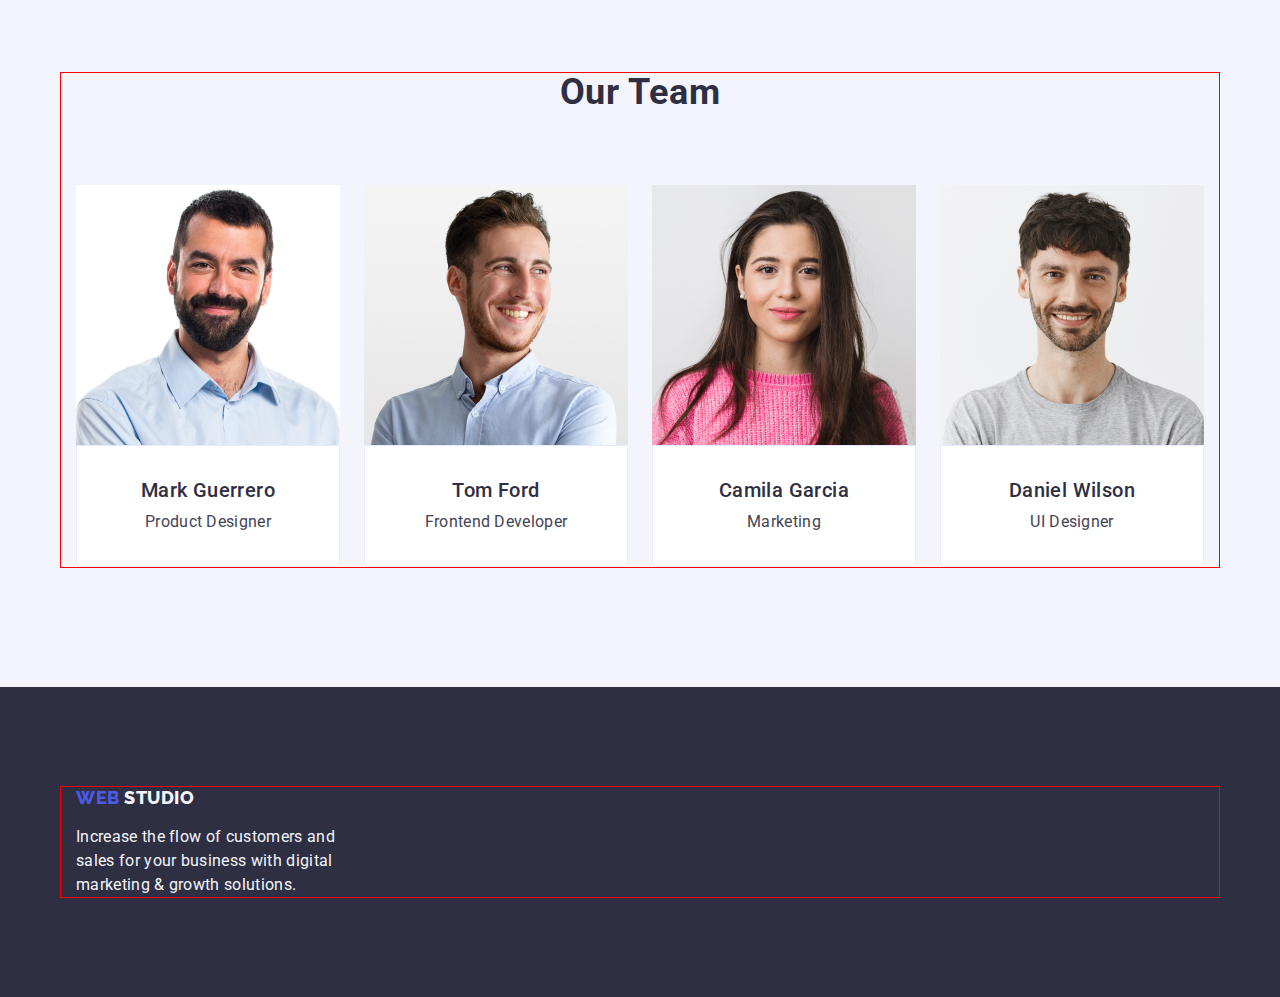
==== commit a0a98771: "goitt" ====
--- a/index.html
+++ b/index.html
@@ -31,7 +31,7 @@
     <address class="address">
         <ul class="header-list list  ">
             <li ><a class="header-mail link" href="mailto:info@devstudio.com">info@devstudio.com</a></li>
-            <li><a class="header-mail link" href="tel:+110001111111">+11 (000) 111-11-11</a></li>
+            <li><a class="header-phone link" href="tel:+110001111111">+11 (000) 111-11-11</a></li>
         </ul>
     </address>
     </div>
--- a/css/styles.css
+++ b/css/styles.css
@@ -56,6 +56,7 @@
     padding-right: 15px;
     margin-left: auto;
     margin-right: auto;
+    outline: 1px solid red;
 }
 .header {
 background-color: var(--main-title-color);
@@ -96,11 +97,9 @@
 }
 .footer-logo{
     font-family: 'Raleway', sans-serif;
-
     font-weight: 800;
     font-size: 18px;
     line-height: 1.17;
-    display: flex;
     letter-spacing: 0.03em;
     text-transform: uppercase;
     color: var(--first-logo-color)
@@ -147,7 +146,6 @@
    }
 
 .header-mail {
-padding-left: 40px;
 font-weight: 400;
 font-size: 16px;
 line-height: 1.5;
@@ -160,6 +158,23 @@
 .header-mail:focus {
     color: var(--main-btn-color);
 }
+.header-phone {
+    margin-left: 40px;
+    font-weight: 400;
+    font-size: 16px;
+    line-height: 1.5;
+    letter-spacing: 0.02em;
+    color: var(--address-color);
+}
+
+.header-phone:hover {
+    color: var(--main-btn-color);
+}
+
+.header-phone:focus {
+    color: var(--main-btn-color);
+}
+
 .hero {
 padding-top: 188px;
 padding-bottom: 188px;
@@ -215,7 +230,7 @@
 width: 264px;
 }
 .post{
- margin: 8px;
+margin-bottom: 8px;
 font-weight: 500;
 font-size: 20px;
 line-height: 1.2;
@@ -240,7 +255,7 @@
 text-align: center;
 text-transform: capitalize;
  color: var(--second-color);
-padding-bottom: 72px;
+ margin-bottom: 72px;
 }
 .paintings-list{
 display: flex;
@@ -272,7 +287,7 @@
 background:var(--footer-second-color);
 }
 .section-four-photo{
-    margin: 8px;
+    margin-bottom: 8px;
     text-align: center;
     font-weight: 500;
     font-size: 20px;
@@ -372,6 +387,7 @@
 color: var(--address-color);
 }
 .portfolio{
+padding-top: 96px;
 padding-bottom: 120px;
 
 font-family: 'Roboto', sans-serif ; 
@@ -396,7 +412,7 @@
 .portfolio-list-btn{
 display: flex;
 justify-content: center;
-padding-top: 96px;
+
 }
 .portfolio-list-btn .work-item + .work-item {
     margin-left: 24px;
